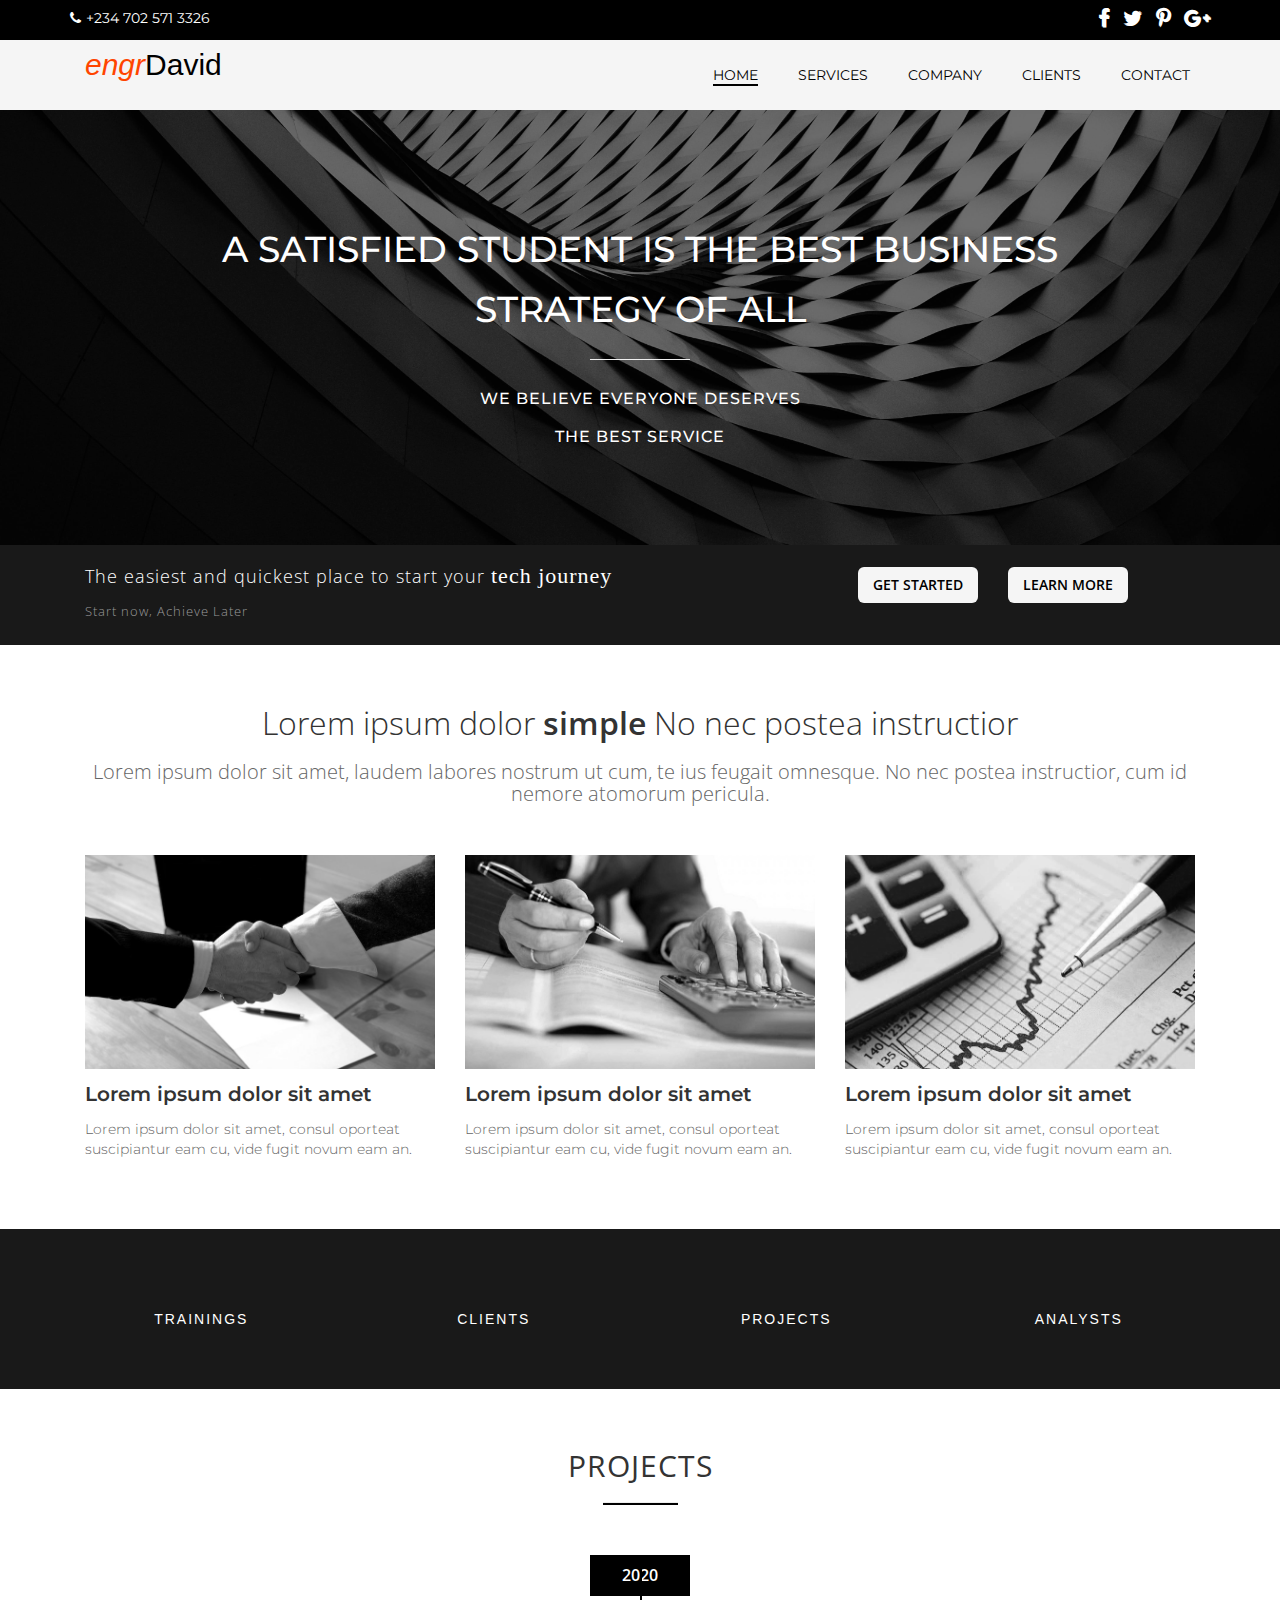
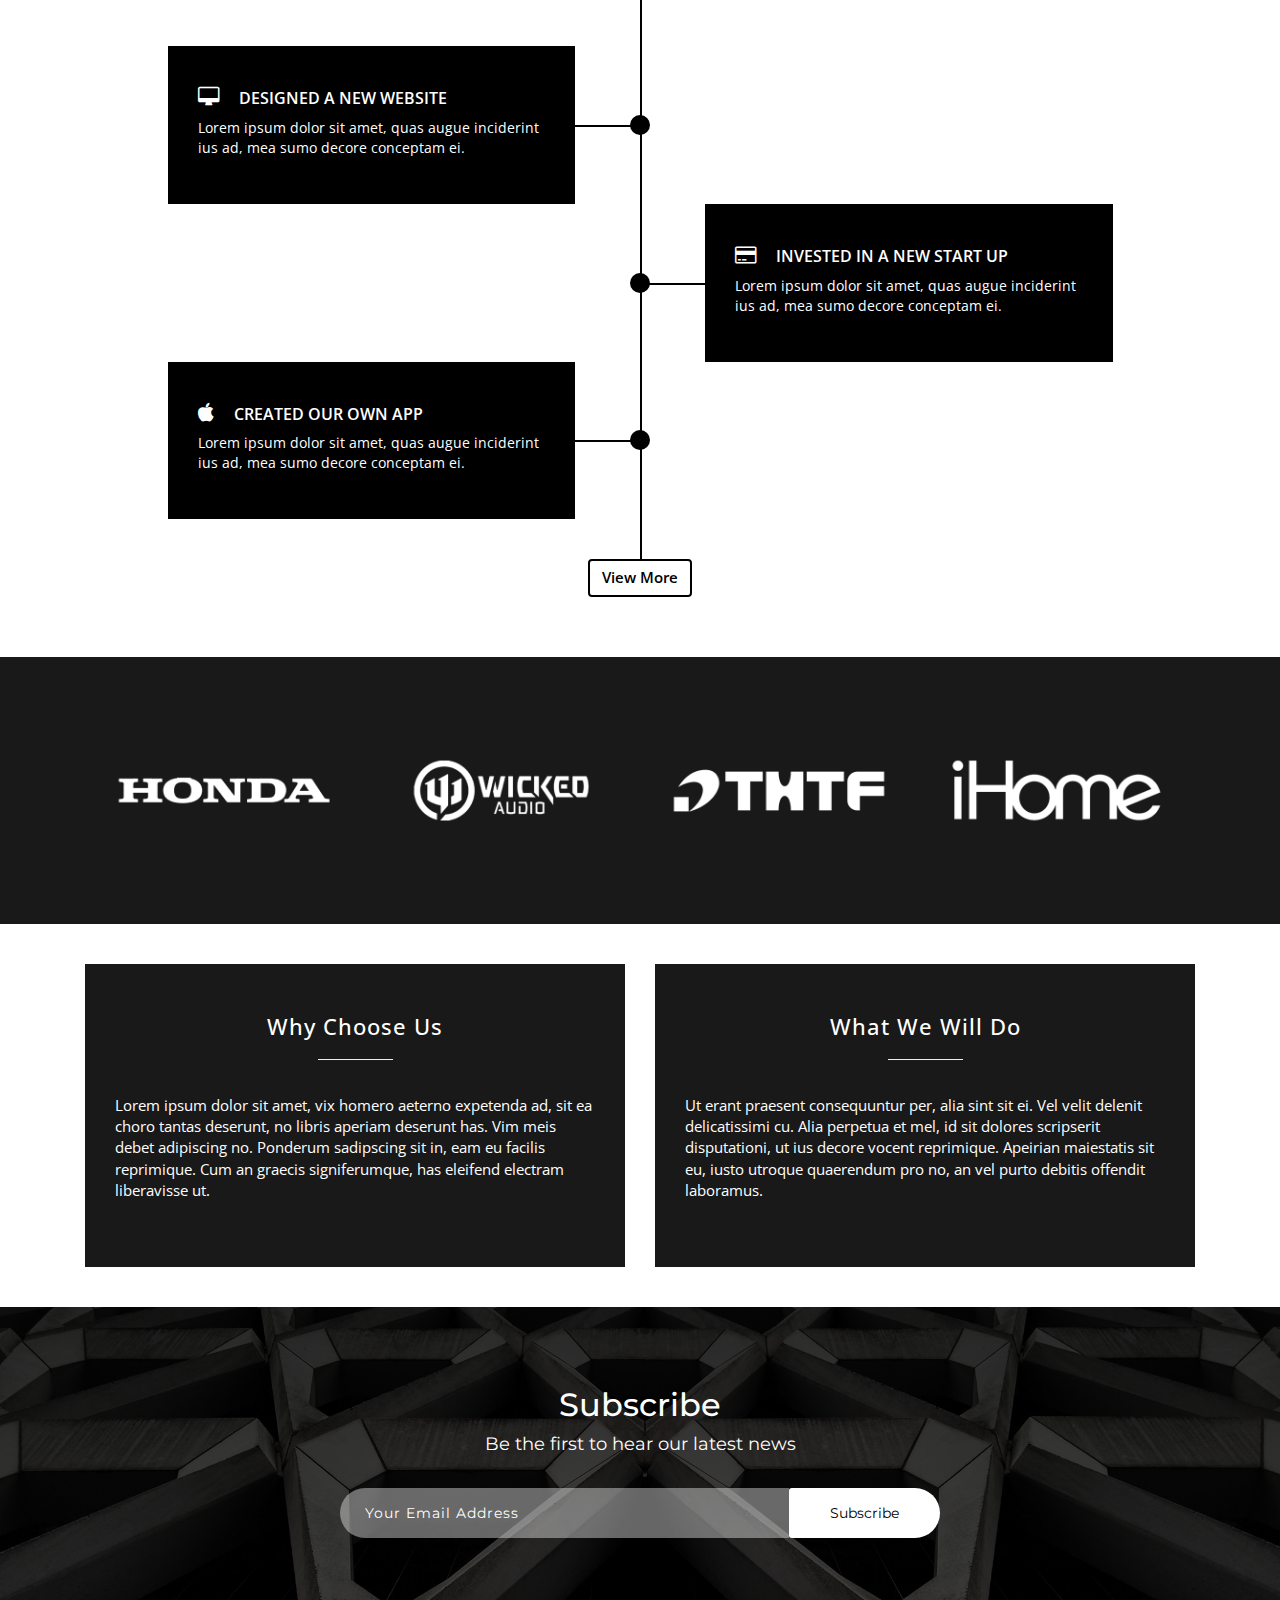
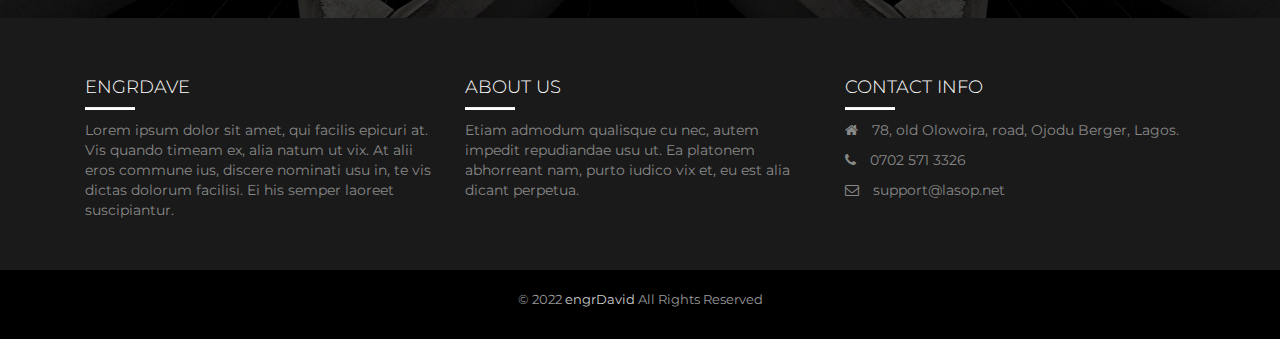
==== index.html @ 9583e16c "first commit" ====
<!DOCTYPE html>
<html>

<head>

    <title>Homepage</title>
    
    <meta charset="utf-8" />

    <link rel="stylesheet" type="text/css" href="css/style.css">
    <link rel="stylesheet" href="css/bootstrap.min.css">
	<link rel="stylesheet" href="css/sidebar.css">
	<link rel="stylesheet" href="https://maxcdn.bootstrapcdn.com/font-awesome/4.5.0/css/font-awesome.min.css">
	
	<link href='https://fonts.googleapis.com/css?family=Montserrat' rel='stylesheet' type='text/css'>
	<link href='http://fonts.googleapis.com/css?family=Open+Sans:400,300,700' rel='stylesheet' type='text/css'>
	
	<link rel='shortcut icon' type='image/x-icon' href='favicon.ico' />
	
    <script src="js/jquery-1.11.3.min.js"></script>
    <script src="js/bootstrap.min.js"></script>
    <script src="js/jPushMenu.js"></script>
    <script src="js/counter.js"></script>
    <script src="js/jquery.scrollUp.min.js"></script>
    
    <script type="text/javascript">
		$(window).load(function() {
			$(".loader").fadeOut("slow");
		})
	</script>
    
    <meta name="viewport" content="width=device-width, initial-scale=1">

</head>

<body>

	<div class="loader"></div>
	
	<style>
	
	.loader {
	position: fixed;
	left: 0px;
	top: 0px;
	width: 100%;
	height: 100%;
	z-index: 9999;
	background: url('images/page-loader.gif') 50% 50% no-repeat rgb(249,249,249);
	}
	
	</style>
	
	<header>
	
		<div class="top-heading">
			<div class="container">
				<div class="contact-info pull-left">
					<a href="#"><span class="fa fa-phone"></span>+234 702 571 3326</a>
				</div>
				<ul class="social-icons pull-right">
					<li><a href="#" class="icon fa fa-facebook"></a></li>
					<li><a href="#" class="icon fa fa-twitter"></a></li>
					<li><a href="#" class="icon fa fa-pinterest-p"></a></li>
					<li><a href="#" class="icon fa fa fa-google-plus"></a></li>
				</ul>
			</div>
		</div>

        <nav class="navbar-default navbar-static-top" id="navbar-default" style="border-radius:0;">
            <div class="container">
                <div class="navbar-header">
                    <button type="button" class="navbar-toggle toggle-menu menu-left push-body" data-toggle="collapse" data-target="#bs-example-navbar-collapse-1">
                        <span class="sr-only">Toggle navigation</span>
                        <span class="icon-bar"></span>
                        <span class="icon-bar"></span>
                        <span class="icon-bar"></span>
                    </button>
                        <a class="navbar-brand logo" href="index.html"><span class="engr">engr</span>David</a>
                </div>

                <!-- Collect the nav links, forms, and other content for toggling -->
                <div class="collapse navbar-collapse cbp-spmenu cbp-spmenu-vertical cbp-spmenu-left" id="bs-example-navbar-collapse-1">

                    <ul class="nav navbar-nav">
                        <li><a href="index.html"><span>Home</span></a></li>
                        <li><a href="services.html">Services</a></li>
                        <li><a href="company.html">Company</a></li>
                        <li><a href="clients.html">Clients</a></li>
                        <li><a href="contact.html">Contact</a></li>
                    </ul>
                </div>
            </div>
        </nav>
        
        <style>
        
        	.navbar-default {
        		background: #F5F5F5;
        	}
        
        	.navbar-default .navbar-nav li a {
        		color: #000;
        	}
        	
        	.navbar-default .navbar-toggle .icon-bar {
				background: #000;
			}
			
			.navbar-nav {
				float: right;
			}
			
			@media screen and (max-width: 768px) {
			.navbar-nav {
				float: left;
			}
			}
			
        
        </style>

        
    </header>
    
    
    <div class="banner">
    	<div class="opacity_overlay">
    		<div class="info">
    			<h2>A satisfied student is the best business</h2>
    			<h2>strategy of all</h2>
    			<hr>
    			<h3>We believe everyone deserves</h3>
    			<h3>The best service</h3>
    		</div>
    		
    		<div class="secondary_layer">
    			<div class="container">
    				<div class="col-md-8 col-sm-6">
    					<p class="msg">The easiest and quickest place to start your <span>tech journey</span></p>
    					<p class="quote">Start now, Achieve Later</p>
    				</div>
    				<div class="col-md-4 col-sm-6 pull-right">
    					<a href="" class="btn"><button type="button">Get Started</button></a>
    					<a href="https://lasop.net" class="btn"><button type="button">Learn More</button></a>
    				</div>
    			</div>
    		</div>
    		
    	</div>
    </div>
    
    
    <div class="services">
    	<div class="container">
    		<h2>Lorem ipsum dolor <span id="rotate"></span> No nec postea instructior</h2>
    		<h3>Lorem ipsum dolor sit amet, laudem labores nostrum ut cum, te ius feugait omnesque. No nec postea instructior, cum id nemore atomorum pericula.</h3>
    		
			<div class="overview">
			
				<div class="col-md-4 col-sm-4">
					<div class="feature-box">
						<img src="images/image1.png" class="img-responsive">				
					</div>
					
					<div class="feature-body">			
						<h4>Lorem ipsum dolor sit amet</h4>
						<p>Lorem ipsum dolor sit amet, consul oporteat suscipiantur eam cu, vide fugit novum eam an.</p>
					</div>
				
				</div>
				
				<div class="col-md-4 col-sm-4">
					<div class="feature-box">
						<img src="images/image2.png" class="img-responsive">				
					</div>
					
					<div class="feature-body">			
						<h4>Lorem ipsum dolor sit amet</h4>
						<p>Lorem ipsum dolor sit amet, consul oporteat suscipiantur eam cu, vide fugit novum eam an.</p>
					</div>
				
				</div>
				
				<div class="col-md-4 col-sm-4">
					<div class="feature-box">
						<img src="images/image3.png" class="img-responsive">				
					</div>
					
					<div class="feature-body">			
						<h4>Lorem ipsum dolor sit amet</h4>
						<p>Lorem ipsum dolor sit amet, consul oporteat suscipiantur eam cu, vide fugit novum eam an.</p>
					</div>
				
				</div>

			</div>
    	</div>
    </div>
    
	<div class="information">
		<div class="container">
			<div class="row">

				<div class="col-md-3 col-sm-3 counter-item">	
					<h3 class="counter-number" data-from="1" data-to="150" data-speed="1000"></h3>
					<span class="counter-text">TRAININGS</span>
            	</div> 
            	<div class="col-md-3 col-sm-3 counter-item">	
					<h3 class="counter-number" data-from="1" data-to="20" data-speed="2000"></h3>
					<span class="counter-text">CLIENTS</span>
            	</div>   
            	<div class="col-md-3 col-sm-3 counter-item">	
					<h3 class="counter-number" data-from="1" data-to="10" data-speed="3000"></h3>
					<span class="counter-text">PROJECTS</span>
            	</div> 
             	<div class="col-md-3 col-sm-3 counter-item">
					<h3 class="counter-number" data-from="1" data-to="25" data-speed="2000"></h3>
					<span class="counter-text">ANALYSTS</span>
            	</div> 
            	
            </div>
		</div>
	</div>    
	
	
	<div class="projects">
		<div class="container">
		
			<h3>Projects</h3>
			<hr>
			
			<div class="news">
			
				<div class="date">
					<h4>2020</h4>
				</div>
				
				<div class="row">
					<div class="col-lg-5 col-md-6 col-md-offset-1 section-left">
						<div class="article">
							<div class="wrap">
							
								<div class="heading">
									<h5><span class="fa fa-desktop"></span>Designed a new website</h5>
									<p>Lorem ipsum dolor sit amet, quas augue inciderint ius ad, mea sumo decore conceptam ei.</p>
								</div>
						
							
							</div>
						</div>
					</div>		
				</div>
				
				<div class="row">
					<div class="col-lg-5 col-md-6 col-md-offset-6 section-right">
						<div class="article">
							<div class="wrap">
							
								<div class="heading">
									<h5><span class="fa fa-credit-card"></span>Invested in a new start up</h5>
									<p>Lorem ipsum dolor sit amet, quas augue inciderint ius ad, mea sumo decore conceptam ei.</p>
								</div>
						
							
							</div>
						</div>
					</div>		
				</div>
				
				<div class="row">
					<div class="col-lg-5 col-md-6 col-md-offset-1 section-left">
						<div class="article">
							<div class="wrap">
							
								<div class="heading">
									<h5><span class="fa fa-apple"></span>Created our own app</h5>
									<p>Lorem ipsum dolor sit amet, quas augue inciderint ius ad, mea sumo decore conceptam ei.</p>
								</div>
						
							
							</div>
						</div>
					</div>		
				</div>
				
				<div class="button">
					<a href="" class="btn">View More</a>
				</div>
				
			</div>
			
		</div>
	</div>
	
	
	<div class="clients">
		<div class="container">
        	<div class="row">
            	<div class="col-md-12">
                	<div class="carousel slide clients-carousel" id="clients-slider">
                    	<div class="carousel-inner">
                        	<div class="item active">
                            	<div class="row">
                                	<div class="col-md-3 col-sm-3 col-xs-6">
                                    	<a class="thumbnail" href="#">
                                        	<img src="images/clients/client1.png" alt="" />
                                    	</a>
                                	</div>
                                	<div class="col-md-3 col-sm-3 col-xs-6">
                                    	<a class="thumbnail" href="#">
                                        	<img src="images/clients/client2.png" alt="" />
                                    	</a>
                                	</div>
                                	<div class="col-md-3 col-sm-3 col-xs-6">
                                    	<a class="thumbnail" href="#">
                                        	<img src="images/clients/client3.png" alt="" />
                                    	</a>
                                	</div>
                                	<div class="col-md-3 col-sm-3 col-xs-6">
                                    	<a class="thumbnail" href="#">
                                        	<img src="images/clients/client4.png" alt="" />
                                    	</a>
                                	</div>
                            	</div>
                        	</div>
                        	<div class="item">
                            	<div class="row">
                                	<div class="col-md-3 col-sm-3 col-xs-6">
                                    	<a class="thumbnail" href="#">
                                        	<img src="images/clients/client5.png" alt="" />
                                    	</a>
                                	</div>
                                	<div class="col-md-3 col-sm-3 col-xs-6">
                                    	<a class="thumbnail" href="#">
                                        	<img src="images/clients/client6.png" alt="" />
                                    	</a>
                                	</div>
                                	<div class="col-md-3 col-sm-3 col-xs-6">
                                    	<a class="thumbnail" href="#">
                                        	<img src="images/clients/client7.png" alt="" />
                                   	 	</a>
                                	</div>
                                	<div class="col-md-3 col-sm-3 col-xs-6">
                                    	<a class="thumbnail" href="#">
                                        	<img src="images/clients/client8.png" alt="" />
                                    	</a>
                                	</div>
                            	</div>
                        	</div>
                    	</div>
                	</div>
            	</div>
        	</div>
        </div>
	</div>
	
	
	<div class="more-information">
		<div class="container">
			<div class="col-md-6">
				<div class="sides">
					<h4>Why Choose Us</h4>
					<hr>
					<p>Lorem ipsum dolor sit amet, vix homero aeterno expetenda ad, sit ea choro tantas deserunt, no libris aperiam deserunt has. Vim meis debet adipiscing no. Ponderum sadipscing sit in, eam eu facilis reprimique. Cum an graecis signiferumque, has eleifend electram liberavisse ut.</p>
				</div>
			</div>
			<div class="col-md-6">
				<div class="sides">
					<h4>What We Will Do</h4>
					<hr>
					<p>Ut erant praesent consequuntur per, alia sint sit ei. Vel velit delenit delicatissimi cu. Alia perpetua et mel, id sit dolores scripserit disputationi, ut ius decore vocent reprimique. Apeirian maiestatis sit eu, iusto utroque quaerendum pro no, an vel purto debitis offendit laboramus.</p>
				</div>
			</div>
		</div>
	</div>
	
	
	
	<div class="subscribe">
		<div class="opacity_overlay">
			<div class="container">
				<h3>Subscribe</h3>
				<p>Be the first to hear our latest news</p>
				
				<form class="form-subscribe" action="#">
					<div class="input-group">
						<input type="text" class="form-input" placeholder="Your Email Address" required>
						<span class="btn-group">
							<button class="btn" type="submit">Subscribe</button>
						</div>
					</div>
				</form>
			</div>
		</div>
	</div>
	
	
	<footer class="footer">
		<div class="container">
			<div class="col-md-4 col-sm-6">
				<h3>engrDave</h3>
				<hr>
				<p>Lorem ipsum dolor sit amet, qui facilis epicuri at. Vis quando timeam ex, alia natum ut vix. At alii eros commune ius, discere nominati usu in, te vis dictas dolorum facilisi. Ei his semper laoreet suscipiantur.</p>
			</div>
			<div class="col-md-4 col-sm-6">
				<h3>About Us</h3>
				<hr>
				<p>Etiam admodum qualisque cu nec, autem impedit repudiandae usu ut. Ea platonem abhorreant nam, purto iudico vix et, eu est alia dicant perpetua.</p>
			</div>
			<div class="col-md-4 col-sm-6">
				<h3>Contact Info</h3>
				<hr>
				<ul class="contact-list">
					<li>
						<p>
							<i class="fa fa-home"></i>
							78, old Olowoira, road, Ojodu Berger, Lagos.
						</p>
						<p>
							<i class="fa fa-phone"></i>
							0702 571 3326
						</p>
						<p>
							<i class="fa fa-envelope-o"></i>
							support@lasop.net
						</p>
					</li>
				</ul>
			</div>
		</div>
	</footer>
	
	<div class="copyright-part">
		<p>&copy 2022 <span>engrDavid</span> All Rights Reserved</p>
	</div>
    
    
    <script type="text/javascript">
    
      $(document).ready(function(){
        $('.toggle-menu').jPushMenu({closeOnClickLink: false});
        $('.dropdown-toggle').dropdown();
      });
      
    </script>
    
    <script type="text/javascript">
    
    	var terms = ["simple", "business", "beautiful"];

		function rotateTerm() {
  			var ct = $("#rotate").data("term") || 0;
  			$("#rotate").data("term", ct == terms.length -1 ? 0 : ct + 1).text(terms[ct]).fadeIn()
              	.delay(1000).fadeOut(200, rotateTerm);
		}
		$(rotateTerm);

    </script>

    
	<script type="text/javascript">

  	jQuery('.counter-item').appear(function() {
    	jQuery('.counter-number').countTo();
    	jQuery(this).addClass('funcionando');
   	 	console.log('funcionando');
  	});
  
	</script>
	
    <script type="text/javascript">
    
        $(document).ready(function () {
            $("#clients-slider").carousel({
                interval: 5000 //TIME IN MILLI SECONDS
            });
        });
        
    </script>
    
    
    <script type="text/javascript">
    
    $(function () {
  		$.scrollUp({
    		scrollName: 'scrollUp', // Element ID
    		topDistance: '300', // Distance from top before showing element (px)
    		topSpeed: 600, // Speed back to top (ms)
    		animation: 'fade', // Fade, slide, none
    		animationInSpeed: 200, // Animation in speed (ms)
    		animationOutSpeed: 200, // Animation out speed (ms)
    		activeOverlay: false, // Set CSS color to display scrollUp active point, e.g '#00FFFF'
    		scrollImg: true,
  		});
	});
    
    </script>
    

</body>

</html>
---- css/style.css ----
body {
	overflow-x: hidden;
}

#scrollUp {
  bottom: 20px;
  right: 20px;
  width: 38px; /* Width of image */
  height: 38px; /* Height of image */
  background: url(../images/top.png) no-repeat;
}

.top-heading {
	background: #000;
	width: 100%;
	color: #fff; 
}

.top-heading .contact-info {
	padding-top: 8px;
}

.top-heading .contact-info a {
	font-size: 14px;
	font-weight: 400;
    font-family: 'Montserrat', sans-serif;
	color: #fff;
	text-decoration: none;
}

@media screen and (max-width: 500px) {
.top-heading .contact-info a {
	font-size: 12px;
}
}

.top-heading .contact-info span {
	padding-right: 5px;
}

.top-heading .social-icons {
	list-style: none;
	padding-top: 8px;
}

.top-heading .social-icons li {
	display: inline-block;
}

.top-heading .social-icons .icon {
	font-size: 20px;
	padding-left: 10px;
	color: #fff;
	text-shadow: 1px 1px #fff;
	text-decoration: none;
}

@media screen and (max-width: 500px) {
.top-heading .social-icons .icon {
	font-size: 16px;
}
}


.navbar-default .navbar-nav li a {
    text-transform: uppercase;
    text-decoration: none;
    line-height: 20px;
    margin: 10px 5px;
    font-family: 'Montserrat', sans-serif;
}

.navbar-default .navbar-nav li a span {
	border-bottom: 2px solid #000;
}

.navbar-default .navbar-toggle {
	border: none;
}

.navbar-default .navbar-toggle .icon-bar {
    height: 4px;
    width: 28px;
}

.logo{
	font-size: 30px !important;
	color:black !important;
}

.engr{
	color: orangered;
	font-style: italic;
}

/* .navbar-default .navbar-brand {
	background-image:url("../images/logo.png");
	background-repeat: no-repeat;
	width: 200px;
	height: 60px;
	margin-top: 5px;
} */

@media screen and (max-width: 991px) {
.navbar-default .navbar-brand {
	background-image:url("../images/small-logo.png");
	background-repeat: no-repeat;
	width: 160px;
	height: 60px;
	margin-top: 5px;
}
}

@media screen and (max-width: 768px) {
.navbar-default .navbar-brand {
	margin-top: 0px;
}
}

.breadcrumb {
	margin-top: 20px;
}

.breadcrumb a {
	color: #000;
	text-decoration: none;
	font-size: 14px;
	font-family: 'Montserrat', sans-serif;
}

.breadcrumb a:hover {
	color: #4C4C4C;
	text-decoration: none;
} 

.breadcrumb .active {
	font-family: 'Montserrat', sans-serif;
}

/* Homepage */

.banner {
	background-image:url("../images/banner.jpg");
	background-size: cover;
	background-repeat: no-repeat;
	background-position: center center;
	width: 100%;
    height: 100%;
}

.banner .opacity_overlay {
    height: 100%;
    width: 100%;
    background: rgba(0, 0, 0, 0.55);
    padding-top: 100px;
}

.banner .opacity_overlay .info {
    text-align: center;
    font-family: 'Montserrat', sans-serif;
}

.banner .opacity_overlay .info h2 {
	color: #fff;
	text-transform: uppercase;
	font-size: 36px;
}

.banner .opacity_overlay .info hr {
	width: 100px;
	margin-top: 30px;
	margin-bottom: 30px;
}

.banner .opacity_overlay .info h3 {
	color: #fff;
	text-transform: uppercase;
	font-size: 16px;
	letter-spacing: 1px;
}

.banner .opacity_overlay .secondary_layer {
	background: #191919;
	margin-top: 100px;
	padding-top: 15px;
	padding-bottom: 15px;
	font-family: "Open Sans", Arial, sans-serif;
}

.banner .opacity_overlay .secondary_layer .msg {
	font-size: 18px;
	color: #fff;
	font-weight: 300;
	letter-spacing: 1px;
}

.banner .opacity_overlay .secondary_layer .msg span {
	font-family: "Shadows Into Light", cursive;
	font-size: 22px;
}

.banner .opacity_overlay .secondary_layer .quote {
	font-size: 13px;
	color: #999;
	font-weight: 300;
	letter-spacing: 1px;
}

.banner .opacity_overlay .secondary_layer .btn {
	text-decoration: none;
	color: #000;
}

.banner .opacity_overlay .secondary_layer .btn button {
	background: #F5F5F5;
	border: none;
	border-radius: 6px;
	padding: 8px 15px;
	text-transform: uppercase;
	font-weight: 600;
	font-size: 14px;
	outline: none;
	transition: background-color 0.2s ease;
}

.banner .opacity_overlay .secondary_layer .btn button:hover {
	background: #000;
	color: #fff;
}

/* Font size change on browser resize */

@media screen and (max-width: 991px) {
.banner .opacity_overlay .info h2 {
	font-size: 30px;
}
}

@media screen and (max-width: 768px) {
.banner .opacity_overlay .info h2 {
	font-size: 26px;
}
}

@media screen and (max-width: 631px) {
.banner .opacity_overlay .info h2 {
	font-size: 22px;
}
}

@media screen and (max-width: 534px) {
.banner .opacity_overlay .info h2 {
	font-size: 20px;
}
}

@media screen and (max-width: 991px) {
.banner .opacity_overlay .info h3 {
	font-size: 12px;
}
}

@media screen and (max-width: 534px) {
.banner .opacity_overlay .info h3 {
	font-size: 10px;
}
}

@media screen and (max-width: 768px) {
.banner .opacity_overlay .secondary_layer .msg {
	font-size: 16px;
}
}

@media screen and (max-width: 534px) {
.banner .opacity_overlay .secondary_layer .msg {
	font-size: 13px;
}
}

@media screen and (max-width: 768px) {
.banner .opacity_overlay .secondary_layer .msg span {
	font-size: 18px;
}
}

@media screen and (max-width: 534px) {
.banner .opacity_overlay .secondary_layer .msg span {
	font-size: 16px;
}
}


.services {
	padding-top: 40px;
	padding-bottom: 60px;
}

@media screen and (max-width: 768px) {
.services {
	padding-top: 20px;
	padding-bottom: 30px;
}
}

@media screen and (max-width: 500px) {
.services {
	padding-top: 10px;
	padding-bottom: 10px;
}
}

.services h2 {
	font-size: 32px;
	text-align: center;
	font-family: "Open Sans", Arial, sans-serif;
	font-weight: 300;
}

.services h2 span {
	font-weight: 600;
}

.services h3 {
	font-size: 20px;
	font-weight: 300;
	text-align: center;
	font-family: "Open Sans", Arial, sans-serif;
	color: #666666;
}

.services .overview {
	margin-top: 20px;
}

.services .overview .feature-box img {
	width: 100%;
	margin-top: 30px;
}

.services .overview .feature-body {
	font-family: 'Montserrat', sans-serif;
}


.services .overview .feature-body h4 {
	line-height: 30px;
	font-size: 20px;
	font-weight: 600;
}

.services .overview .feature-body p {
	font-size: 14px;
	font-weight: 300;
	color: #666666;
}

@media screen and (max-width: 500px) {
.services .overview .col-sm-4 {
	padding-right: 0px;
	padding-left: 0px;
}
}

/* Font size change on browser resize */

@media screen and (max-width: 991px) {
.services h2 {
	font-size: 26px;
}
}

@media screen and (max-width: 768px) {
.services h2 {
	font-size: 22px;
}
}

@media screen and (max-width: 534px) {
.services h2 {
	font-size: 20px;
}
}

@media screen and (max-width: 991px) {
.services h3 {
	font-size: 16px;
}
}

@media screen and (max-width: 534px) {
.services h3 {
	font-size: 14px;
}
}


.information {
	background: #191919;
	padding-top: 60px;
	padding-bottom: 60px;
	text-align: center;
}

@media screen and (max-width: 500px) {
.information {
	padding-top: 20px;
	padding-bottom: 30px;
}
}

.information .counter-number {
  	color: #fff;
  	font-size: 32px;
}

.information .counter-text {
  	color: #fff;
  	letter-spacing: 2px;
}


.projects {
	padding-top: 60px;
	padding-bottom: 60px;
	font-family: "Open Sans", Arial, sans-serif;
}

@media screen and (max-width: 500px) {
.projects {
	padding-top: 20px;
	padding-bottom: 20px;
}
}

.projects h3 {
	font-size: 30px;
	font-weight: 400;
	text-transform: uppercase;
	letter-spacing: 1px;
	text-align: center;
	margin-top: 0px;
}

.projects hr {
	width: 75px;
	height: 2px;
	background: #000;
}

.projects .news {
	margin-top: 50px;
	position: relative;
}

.projects .news:before {
	content: "";
	width: 2px;
	background: #000;
	height: 100%;
	position: absolute;
	left: 50%;
}

.projects .news .date {
    color: #fff;
    text-align: center;
    display: block;
    background: #000;
    padding: 2px;
    margin: auto;
    width: 100px;
	margin-bottom: 50px;
}


@media screen and (max-width: 991px) {
.projects .news .date {
	margin-bottom: 0px;
}
}


.projects .news .date h4 {
    font-size: 16px;
    font-weight: 600;
}

.projects .news .section {
	margin-top: 40px;
}

/* Section Left */

.projects .news .section-left:before {
    content: "";
    position: absolute;
    right: 0;
    width: 20px;
    height: 20px;
    top: 50%;
    margin-top: -10px;
    margin-right: -10px;
    background: #000;
    border-radius: 50%;
    z-index: 100;
}

.projects .news .section-left:after {
    content: "";
    width: 80%;
    height: 2px;
    background-color: #000;
    position: absolute;
    right: 0;
    top: 50%;
}

@media screen and (max-width: 991px) {
.projects .news .section-left:before {
	display: none;
}
}

@media screen and (max-width: 991px) {
.projects .news .section-left:after {
	display: none;
}
}


.projects .news .section-left .article {
    background: #000;
    padding-top: 26px;
    padding-bottom: 31px;
    position: relative;
    z-index: 100;
    margin-right: 50px;
}

@media screen and (max-width: 991px) {
.projects .news .section-left .article {
	margin-right: 0px;
	margin-top: 40px;
}
}


/* Section Right */

.projects .news .section-right:before {
    content: "";
    position: absolute;
    left: 0;
    width: 20px;
    height: 20px;
    top: 50%;
    margin-top: -10px;
    margin-left: -10px;
    background: #000;
    border-radius: 50%;
    z-index: 100;
}

.projects .news .section-right:after {
    content: "";
    width: 80%;
    height: 2px;
    background-color: #000;
    position: absolute;
    left: 0;
    top: 50%;
}

@media screen and (max-width: 991px) {
.projects .news .section-right:before {
	display: none;
}
}

@media screen and (max-width: 991px) {
.projects .news .section-right:after {
	display: none;
}
}

.projects .news .section-right .article {
    background: #000;
    padding-top: 26px;
    padding-bottom: 31px;
    position: relative;
    z-index: 100;
    margin-left: 50px;
}

@media screen and (max-width: 991px) {
.projects .news .section-right .article {
	margin-left: 0px;
	margin-top: 40px;
}
}


.projects .news .article .wrap {
	padding: 5px 30px;
}

.projects .news .article .wrap .heading {
	color: #fff;
}

.projects .news .article .wrap .heading h5 {
	text-transform: uppercase;
	font-size: 16px;
	font-weight: 600;
}

.projects .news .article .wrap .heading h5 span {
	margin-right: 20px;
	font-size: 20px;
}



@media screen and (max-width: 1199px) {
.projects .news .col-md-offset-1 {
	margin-left: 0%;
}
}


@media screen and (max-width: 990px) {
.projects .news .article {
	margin-right: 0px;
	margin-left: 0px;
}
}


.projects .news .button {
	text-align: center;
	margin-top: 40px;
	position: relative;
}

.projects .news .button a {
	color: #000;
	background: #fff;
	border: 2px solid #000;
	font-size: 15px;
	font-weight: 600;
	transition: background-color 0.5s ease;
}

.projects .news .button a:hover {
	background: #000;
	color: #fff;
}


.clients {
	padding-top: 20px;
	padding-bottom: 20px;
	background: #191919;
}

.clients-carousel {
    margin-top: 50px; 
    padding: 0 30px 30px 30px;
}

.clients-carousel .thumbnail {
     background: transparent;
     border: none;
}

.clients-carousel img {
    width: 240px;
    height: 120px;
}


.more-information {
	background: #fff;
	padding-top: 20px;
	padding-bottom: 40px;
}

.more-information .sides {
	background: #191919;
	padding-top: 40px;
	padding-bottom: 40px;
	font-family: "Open Sans", Arial, sans-serif;
	margin-top: 20px;
}

.more-information .sides h4 {
	text-align: center;
	color: #fff;
	font-size: 22px;
	letter-spacing: 1px;
}

.more-information .sides hr {
	width: 75px;
}

.more-information .sides p {
	color: #fff;
	font-size: 15px;
	padding: 15px 30px;
}

@media screen and (max-width: 500px) {
.more-information .col-md-6 {
	padding-right: 0px;
	padding-left: 0px;
}
}


.subscribe {
	background-image:url("../images/building.jpeg");
	background-size: cover;
	background-repeat: no-repeat;
	background-position: center center;
}

.subscribe .opacity_overlay {
    height: 100%;
    width: 100%;
    background: rgba(0, 0, 0, 0.7);
	padding-top: 60px;
	padding-bottom: 80px;
	font-family: 'Montserrat', sans-serif;
	text-align: center;
}

.subscribe .opacity_overlay h3 {
	color: #fff;
	font-size: 32px;
} 

.subscribe .opacity_overlay p {
	color: #fff;
	font-size: 18px;
}


.subscribe .opacity_overlay .form-subscribe {
	max-width: 600px;
	margin: auto;
	margin-top: 30px;
}

.subscribe .opacity_overlay .input-group {
	position: relative;
    display: table;
}

.subscribe .opacity_overlay .form-input {
	background:rgba(255,255,255, 0.4);
	padding-left: 25px;
	padding-right: 25px;
	border: none;
	letter-spacing: 1px;
	width: 100%;
	position: relative;
	float: left;
	height: 50px;
	margin-bottom: 0;
	border-top-left-radius: 36px;
    border-bottom-left-radius: 36px;
    outline:none;
}

.subscribe .opacity_overlay .btn-group {
	display: table-cell;
	width: 1%;
}

.subscribe .opacity_overlay .btn {
	height: 50px;
	padding: 0 40px;
	background: #fff;
	color: #000;
	position: relative;
	margin-left: -1px;
	border-top-right-radius: 36px;
    border-bottom-right-radius: 36px;
}

::-webkit-input-placeholder { /* WebKit, Blink, Edge */
    color: #fff;
}
:-moz-placeholder { /* Mozilla Firefox 4 to 18 */
   color: #fff;
   opacity:  1;
}
::-moz-placeholder { /* Mozilla Firefox 19+ */
   color: #fff;
   opacity:  1;
}
:-ms-input-placeholder { /* Internet Explorer 10-11 */
   color: #fff;
}

/* End of Homepage */


/* ------- Services Page ------- */

@media screen and (max-width: 500px) {
.pricing-table .col-sm-4 {
	padding-left: 0px;
	padding-right: 0px;
}
}

.pricing-table {
	padding-top: 10px;
	padding-bottom: 20px;
}

.pricing-table .table .block {
	margin-top: 20px;
}

.pricing-table .table .block .cost {
	padding-top: 25px;
	padding-bottom: 25px;
	background: #000;
	text-align: center;
	font-family: 'Montserrat', sans-serif;
}

.pricing-table .table .block .cost h3 {
	color: #fff;
	text-transform: uppercase;
	letter-spacing: 3px;
	font-size: 20px;
}

.pricing-table .table .block .cost h1 {
	color: #fff;
	text-transform: uppercase;
	font-size: 72px;
}

.pricing-table .table .block .cost h1 .symbol {
	font-size: 36px;
	display: inline-block;
	vertical-align: top;
}

.pricing-table .table .block .cost h1 .monthly {
	font-size: 20px;
}

.pricing-table .table .block .cost p {
	color: #696969;
}

.pricing-table .table .block .info {
	padding-top: 20px;
	padding-bottom: 20px;
	background: #F5F5F5;
	text-align: center;
	font-family: 'Montserrat', sans-serif;
}

.pricing-table .table .block .info .item-list {
	list-style: none;
	padding: 0px;
}

.pricing-table .table .block .info .item-list li {
	font-size: 17px;
	margin-top: 15px;
}

.pricing-table .table .block .info .item-list li button {
	margin-top: 15px;
	color: #fff;
	background: #000;
	border: none;
	padding: 8px 16px;
	text-transform: uppercase;
	letter-spacing: 1px;
	font-size: 16px;
	outline: none;
	transition: background-color 0.5s ease;
}

.pricing-table .table .block .info .item-list li button:hover {
	background: #e6e6e6;
	color: #000;
}

@media screen and (max-width: 500px) {
.featured-list .col-sm-6 {
	padding-left: 0px;
	padding-right: 0px;
}
}

.featured-list {
	padding-top: 20px;
	padding-bottom: 40px;
	text-align: center;
}

.featured-list .section {
	margin-top: 20px;
}

.featured-list .section .icon-container {
	position: relative;
    margin: auto;
    width: 80px;
    height: 80px;
	border: 1px solid #000;
	border-radius: 50%;
	transition: background-color 0.5s ease;
}

.featured-list .section .icon-container:hover {
	background: #000;
}

.featured-list .section .icon-container i {
	font-size: 38px;
	font-weight: 600;
	line-height: 80px;
	transition: color 0.5s ease;
}

.featured-list .section .icon-container i:hover {
	color: #fff;
}

.featured-list .section h3 {
	font-size: 18px;
	font-weight: 600;
	margin-top: 10px;
	margin-bottom: 10px;
}

.featured-list .section hr {
	width: 50px;
	height: 2px;
	background: #000;
	margin-top: 10px;
	margin-bottom: 10px;
}

.featured-list .section p {
	font-weight: 500;
	font-size: 15px;
	color: #777;
}

/* End of Servies */


/* ------- Company Page ------- */

@media screen and (max-width: 500px) {
.about-info .col-md-6 {
	padding-left: 0px;
	padding-right: 0px;
}
}

@media screen and (max-width: 991px) {
.about-info .text {
	margin-top: 30px;
}
}

.about-info .text h3 {
	margin-top: 0px;
	font-size: 22px;
	letter-spacing: 1px;
}

.about-info .text p {
	font-size: 15px;
	line-height: 1.6;
	font-weight: 400;
}


@media screen and (max-width: 500px) {
.team .col-xs-6 {
	width: 100%;
	padding-left: 0px;
	padding-right: 0px;
}
}

.team .row {
	padding-top: 20px;
	padding-bottom: 20px;
}

.team h6.description {
	font-weight: bold;
	letter-spacing: 2px;
	color: #999;
	border-bottom: 1px solid rgba(0, 0, 0,0.1);
	padding-bottom: 5px;
}

.team .profile {
	margin-top: 25px;
}

.team .profile h1 {
	font-weight: normal;
	font-size: 20px;
	margin:10px 0 0 0;
}

.team .profile h2 {
	font-size: 14px;
	font-weight: lighter;
	margin-top: 5px;
}

.team .profile .img-box {
	opacity: 1;
	display: block;
	position: relative;
}

.team .profile .img-box:after {
	content:"";
	opacity: 0;
	background-color: rgba(0, 0, 0, 0.75);
	position: absolute;
	right: 0;
	left: 0;
	top: 0;
	bottom: 0;
}

.team .profile .img-box img {
	width: 100%;
}

.team .img-box ul {
	position: absolute;
	z-index: 2;
	bottom: 50px;
	text-align: center;
	width: 100%;
	padding-left: 0px;
	height: 0px;
	margin:0px;
	opacity: 0;
}

.team .profile .img-box:after, .img-box ul, .img-box ul li {
	-webkit-transition: all 0.5s ease-in-out 0s;
    -moz-transition: all 0.5s ease-in-out 0s;
    transition: all 0.5s ease-in-out 0s;
}

.team .img-box ul i {
	font-size: 20px;
	letter-spacing: 10px;
}

.team .img-box ul li {
	width: 30px;
    height: 30px;
    text-align: center;
    border: 1px solid #f5f5f5;
    margin: 2px;
    padding: 5px;
	display: inline-block;
}

.team .img-box a {
	color:#fff;
}

.team .img-box:hover:after {
	opacity: 1;
}

.team .img-box:hover ul {
	opacity: 1;
}

.team .img-box img {
	-webkit-filter: grayscale(100%);
    filter: gray;
    filter: grayscale(100%);
    filter: url(desaturate.svg#greyscale);
}

.team .img-box ul a {
	-webkit-transition: all 0.3s ease-in-out 0s;
	-moz-transition: all 0.3s ease-in-out 0s;
	transition: all 0.3s ease-in-out 0s;
}

.team .img-box a:hover li {
	border-color: #fff;
	color: #000;
}

/* End of Company */


/* ------- Clients Page ------- */

@media screen and (max-width: 500px) {
.client-overview .col-sm-6 {
	padding-left: 0px;
	padding-right: 0px;
}
}

.client-overview .image {
	margin-top: 20px;
}

.client-overview .text {
	margin-top: 20px;
}

.client-overview .text h3 {
	font-size: 24px;
	letter-spacing: 1px;
}

.client-overview .text p {
	font-size: 15px;
	line-height: 1.3;
}


@media screen and (max-width: 500px) {
.quotes .col-md-4 {
	padding-left: 0px;
	padding-right: 0px;
}
}

.quotes {
	padding-top: 20px;
	padding-bottom: 30px;
}

.quotes .quote-box {  
	border-left: none;
	overflow: hidden;
    border-radius: 10px;
    background-color: #0C090A;
    margin-top: 25px;
    color: #fff;
    width: 100%;
    box-shadow: 2px 2px 2px 2px #000;   
}

.quotes .quotation-mark { 
    font-weight: bold;
    font-size: 100px;
    color: white;
    font-family: "Times New Roman", Georgia, Serif;   
}

.quotes .quote-text {    
    font-size: 16px;
    font-family: 'Montserrat', sans-serif;
    margin-top: -65px;
}

.quotes .blog-post-bottom {    
    font-size: 14px;
    font-family: 'Montserrat', sans-serif;
}


/* End of Clients */


/* ------- Contact Page ------- */


.contact {
	padding-top: 20px;
	padding-bottom: 40px;
}

.contact h3 {
	font-size: 20px;
	font-family: 'Montserrat', sans-serif;
}

.contact hr {
	margin-top: 10px;
	margin-bottom: 10px;
}

.contact .contact-form input {
	width: 100%;
	height: 30px;
	border-radius: 4px;
	border: 1px solid #000;	
	margin-top: 20px;
	color: #000;
	outline: none;
	padding: 20px;
}

.contact .contact-form input:focus {
	border-bottom: 2px solid #000;
}

.contact .contact-form ::-webkit-input-placeholder {
   color: #000;
   font-weight: 600;
}

.contact .contact-form textarea {
	margin-top: 20px;
	width: 100%;
	border: 1px solid #000;
	border-radius: 4px;
	padding: 15px;
	resize: none;
	outline: none;
}

.contact .contact-form textarea:focus {
	border-bottom: 2px solid #000;
}

.contact .contact-form button {
	margin-top: 15px;
	padding: 8px 15px;
	border: 1px solid #000;
	background: #fff;
	color: #000;
	font-weight: 600;
	outline: none;
	border-radius: 4px;
}

.contact .contact-info p {
	font-size: 13px;
	line-height: 1.5;
}

@media screen and (max-width: 500px) {
.contact .col-md-8, .contact .col-md-4 {
	padding-left: 0px;
	padding-right: 0px;
}
}


/* End of Contact */


/* ------- Footer Section ------- */


.footer {
	padding-top: 40px;
	padding-bottom: 40px;
	background: #1a1a1a;
	font-family: 'Montserrat', sans-serif;
}

.footer h3 {
	color: #fff;
	font-weight: 300;
	font-size: 18px;
	text-transform: uppercase;
}

.footer hr {
    border-bottom: 2px solid #fff;
    width: 50px;
    margin-top: 10px;
    margin-bottom: 10px;
    margin-left: 0px;
}

.footer p {
	color: #888;
}

.footer ul {
	list-style: none;
	padding-left: 0px;
}

.footer .contact-list i {
	margin-right: 10px;
}

.copyright-part {
	padding-top: 20px;
	padding-bottom: 20px;
	background: #000;
}

.copyright-part p {
	text-align: center;
	color: #999;
	font-size: 13px;
	font-family: 'Montserrat', sans-serif;
}

.copyright-part p span {
	color: #ccc;
}
---- css/sidebar.css ----
@media screen and (max-width: 767px) {
  .navbar-nav {
    margin:0;
  }
  /* General styles for all menus */
  .cbp-spmenu {
    background: #f8f8f8;
    position: fixed;
    padding:0;
    margin:0 !important;
    overflow-x:hidden;
    overflow-y:visible;
    display:block;
    visibility:visible;
  }
  /* Orientation-dependent styles for the content of the menu */
  .cbp-spmenu-vertical {
    width: 260px;
    height: 100%;
    top: 0;
    z-index: 1000;
  }
  .cbp-spmenu-horizontal {
    width: 100%;
    height: 150px;
    left: 0;
    z-index: 1000;
    overflow: hidden;
  }
  .cbp-spmenu-horizontal h3 {
    height: 100%;
    width: 20%;
    float: left;
  }
  .cbp-spmenu-horizontal a {
    float: left;
    width: 20%;
    padding: 0.8em;
    border-left: 1px solid #258ecd;
  }
  /* Vertical menu that slides from the left or right */
  .cbp-spmenu-left {
    left: -260px;
  }
  .cbp-spmenu-right {
    right: -260px;
  }
  .cbp-spmenu-left.cbp-spmenu-open {
    left: 0px;
  }
  .cbp-spmenu-right.cbp-spmenu-open {
    right: 0px;
  }
  /* Horizontal menu that slides from the top or bottom */
  .cbp-spmenu-top {
    top: -150px;
  }
  .cbp-spmenu-bottom {
    bottom: -150px;
  }
  .cbp-spmenu-top.cbp-spmenu-open {
    top: 0px;
  }
  .cbp-spmenu-bottom.cbp-spmenu-open {
    bottom: 0px;
  }
  /* Push classes applied to the body */
  .cbp-spmenu-push {
    overflow-x: hidden;
    position: relative;
    left: 0;
  }
  .cbp-spmenu-push-toright {
    left: 260px;
  }
  .cbp-spmenu-push-toleft {
    left: -260px;
  }
  /* Transitions */
  .cbp-spmenu,
  .cbp-spmenu-push {
    -webkit-transition: all 0.3s ease;
    -moz-transition: all 0.3s ease;
    transition: all 0.3s ease;
  }
}
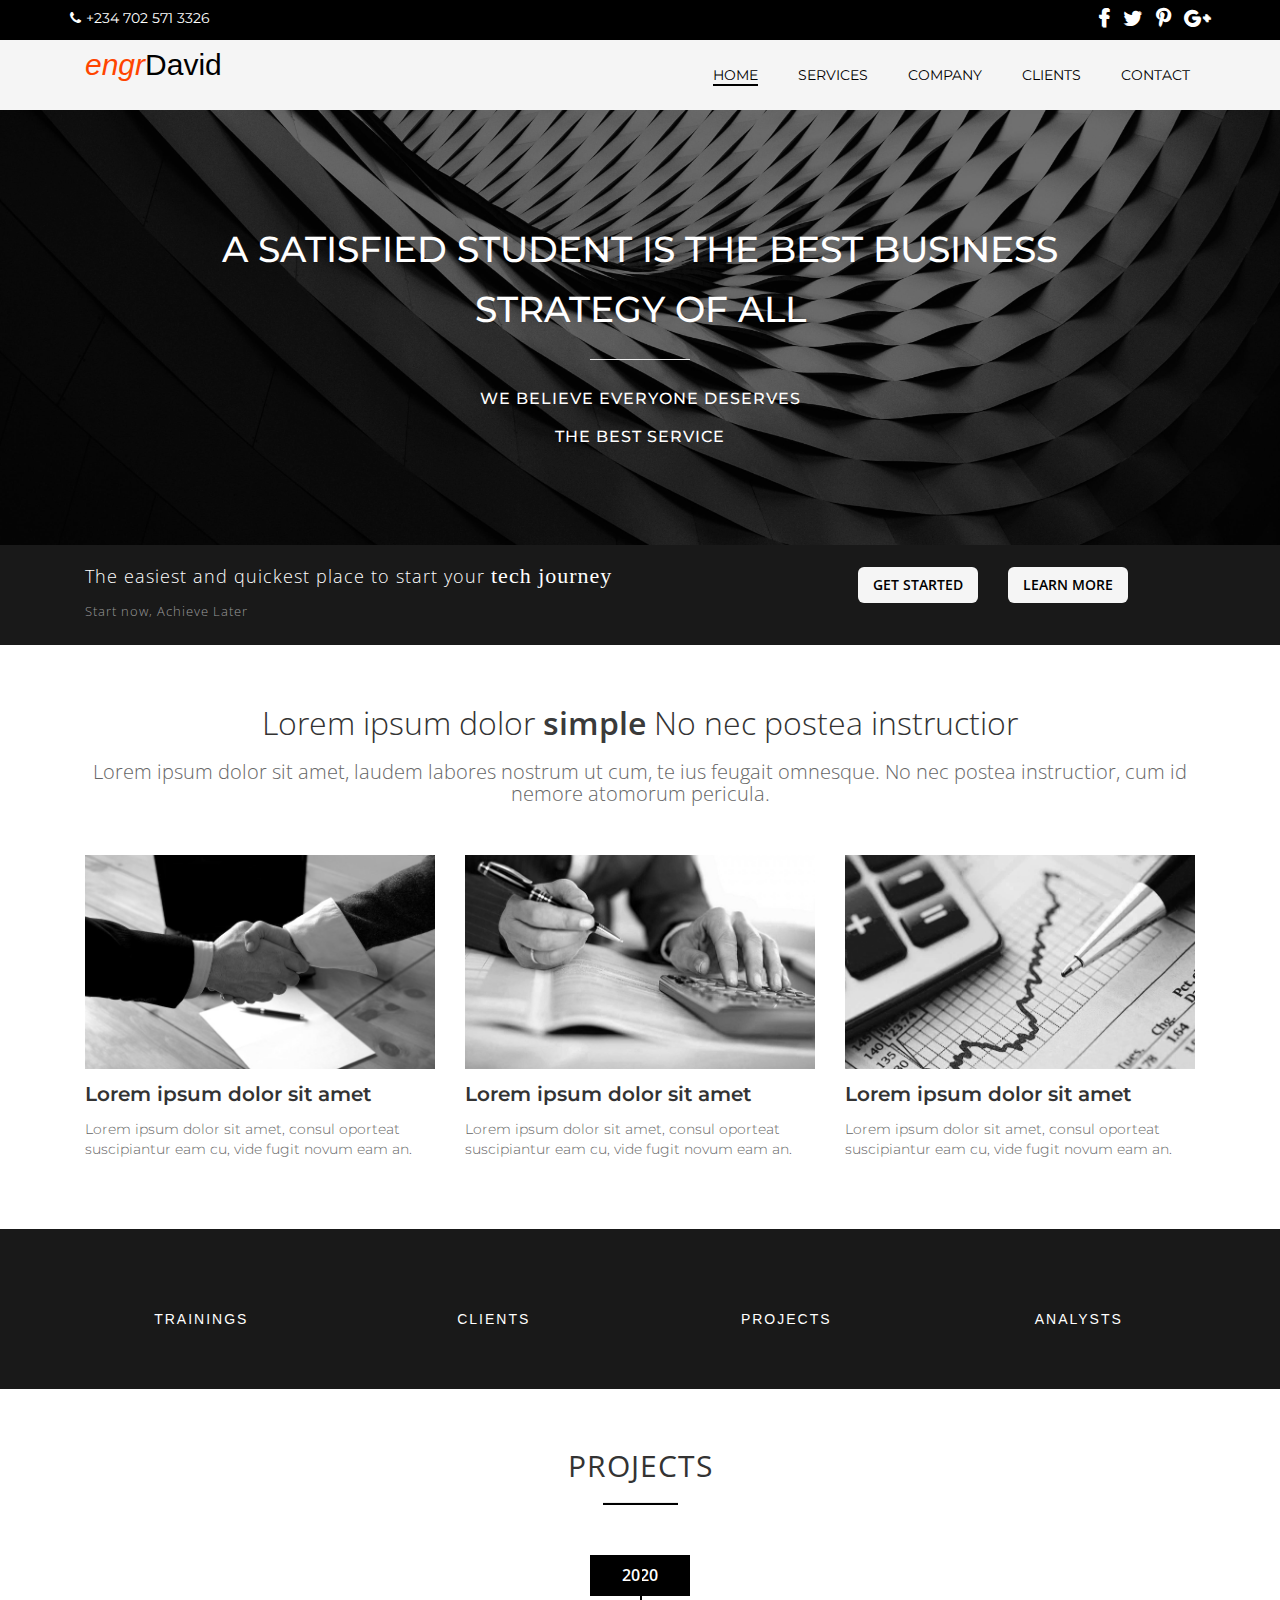
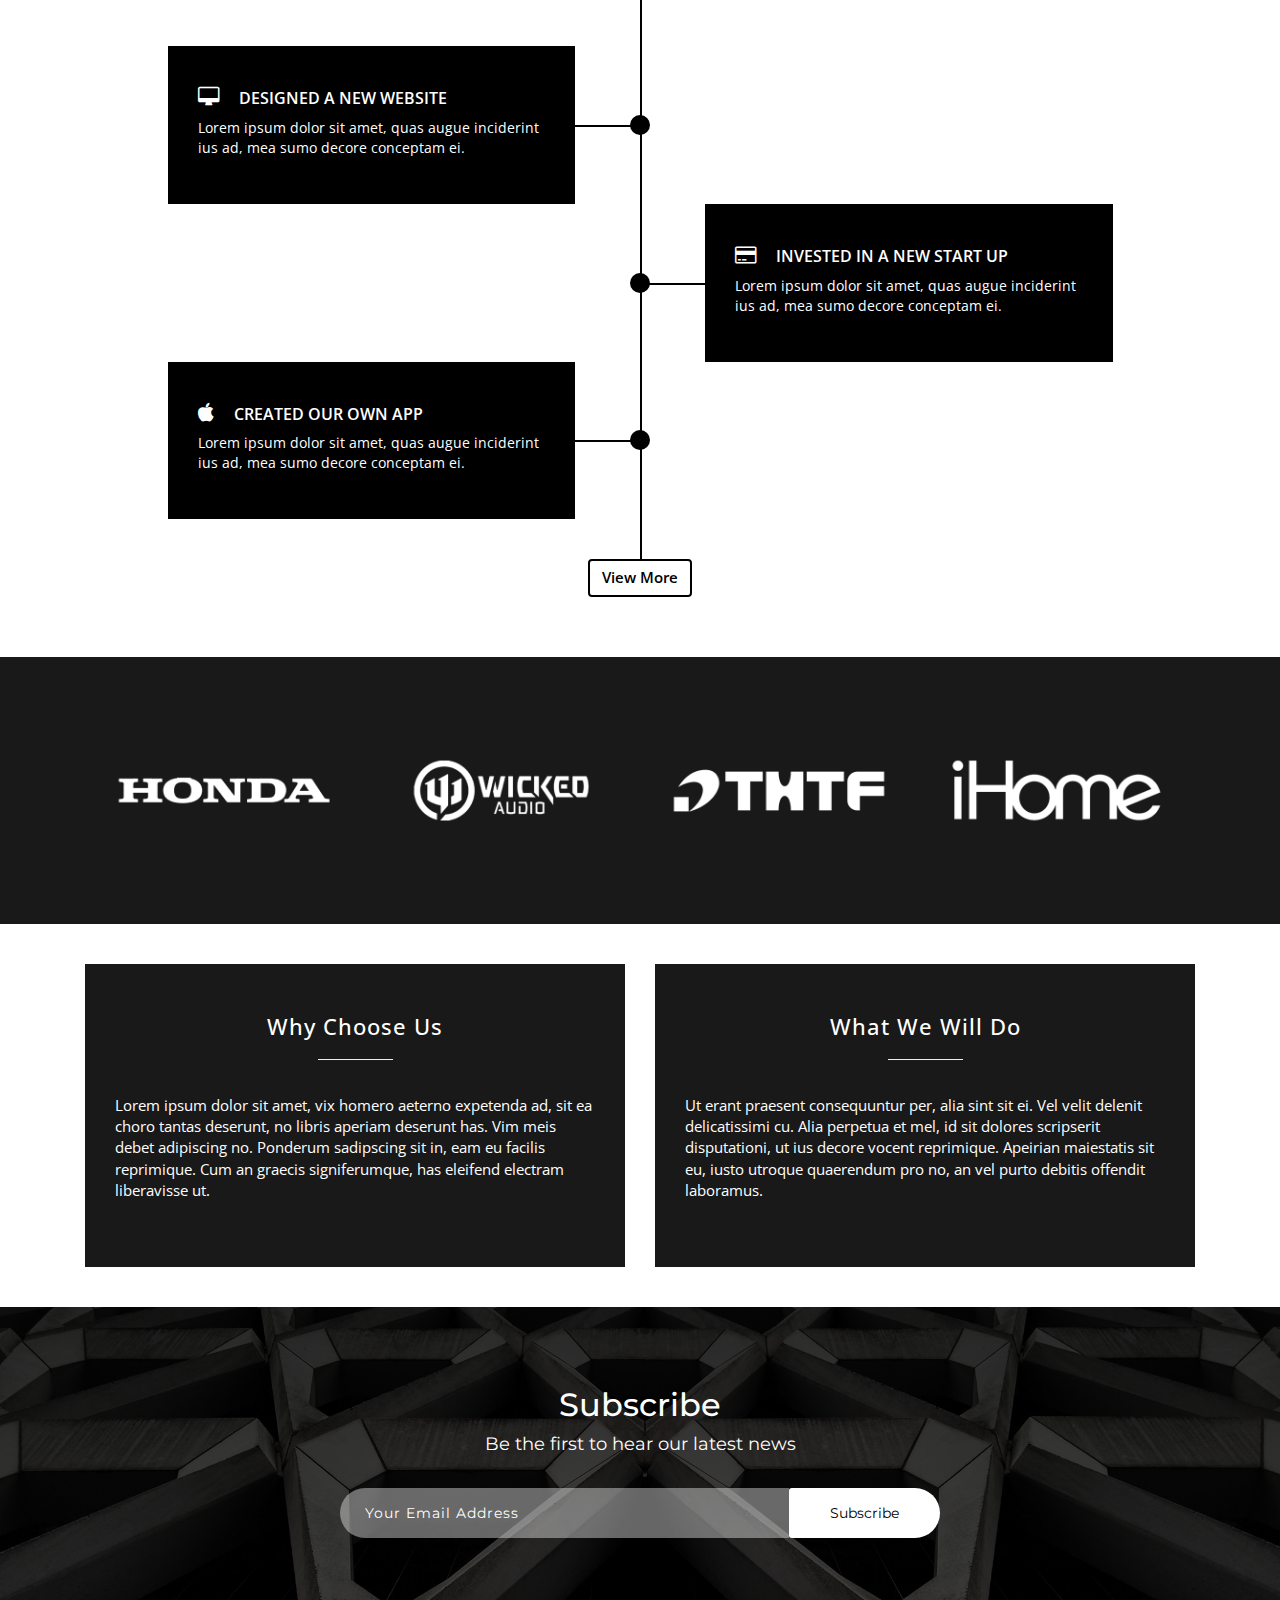
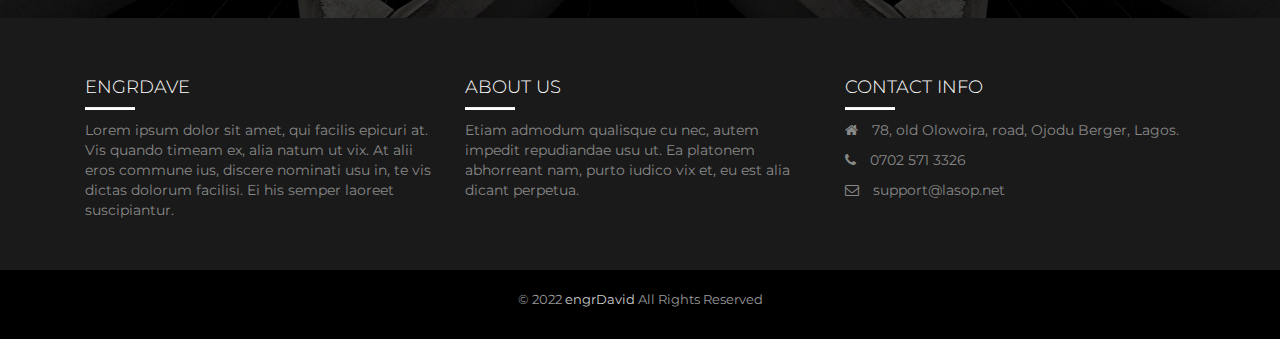
==== commit c8aa1264: "phone number commit" ====
--- a/index.html
+++ b/index.html
@@ -56,7 +56,7 @@
 		<div class="top-heading">
 			<div class="container">
 				<div class="contact-info pull-left">
-					<a href="#"><span class="fa fa-phone"></span>+234 702 571 3326</a>
+					<a href="tel:+234 702 571 3326" target="_blank"><span class="fa fa-phone"></span>+234 702 571 3326</a>
 				</div>
 				<ul class="social-icons pull-right">
 					<li><a href="#" class="icon fa fa-facebook"></a></li>
--- a/css/style.css
+++ b/css/style.css
@@ -101,7 +101,7 @@
 	margin-top: 5px;
 } */
 
-@media screen and (max-width: 991px) {
+/* @media screen and (max-width: 991px) {
 .navbar-default .navbar-brand {
 	background-image:url("../images/small-logo.png");
 	background-repeat: no-repeat;
@@ -109,7 +109,7 @@
 	height: 60px;
 	margin-top: 5px;
 }
-}
+} */
 
 @media screen and (max-width: 768px) {
 .navbar-default .navbar-brand {
